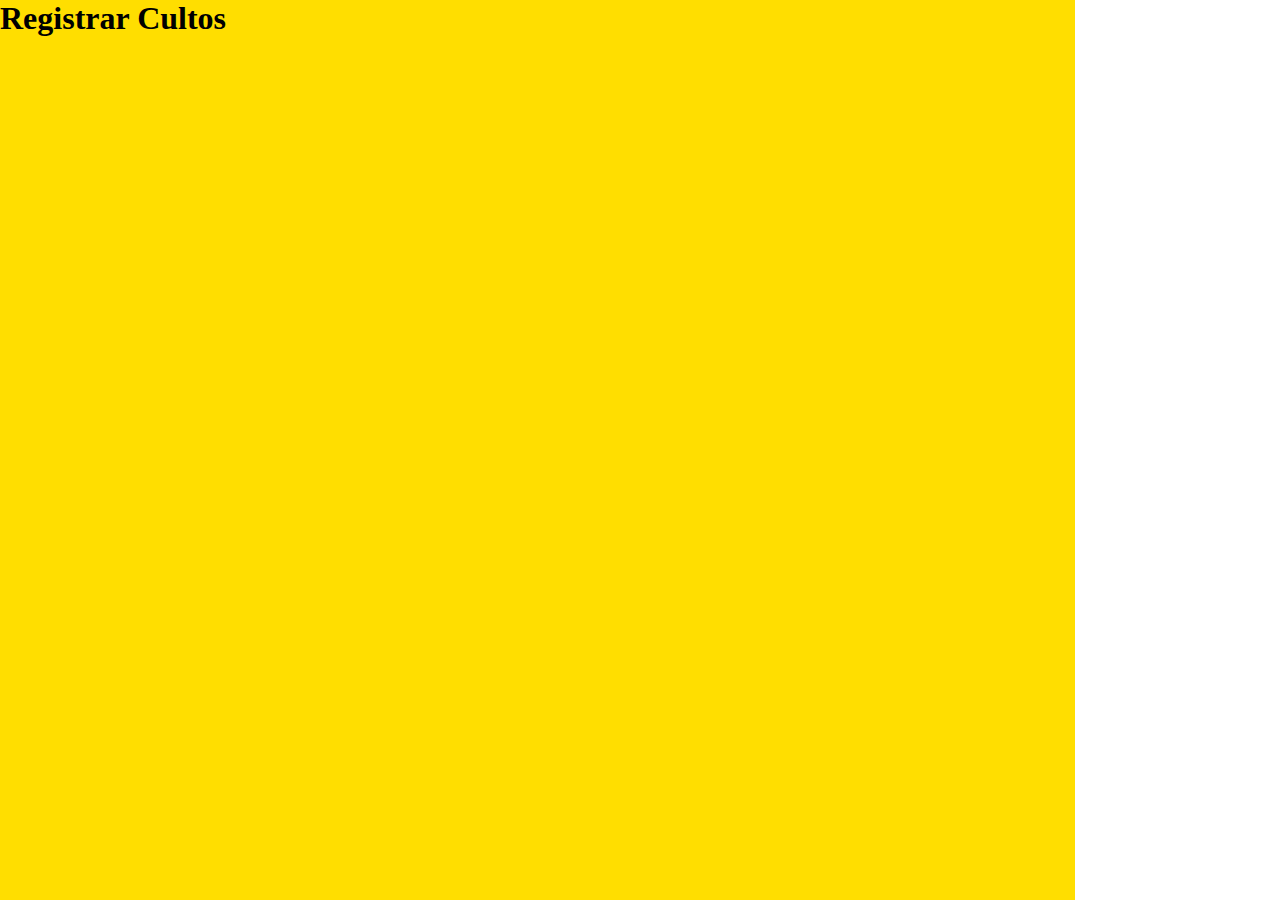
==== pages/admin/registroCultos.html @ 2819158b "admin page with ajax" ====
<!DOCTYPE html>
<html lang="en">
<head>
    <meta charset="UTF-8">
    <meta name="viewport" content="width=device-width, initial-scale=1.0">
    <link rel="stylesheet" href="./styles.css">
    <title>Document</title>
</head>
<body>
    <div class="cultoContent">
        <div class="cultoHeader">
            <h1>Registrar Cultos</h1>
        </div>
    </div>
</body>
</html>
---- pages/admin/styles.css ----
* {
    border: 0;
    margin: 0;
    padding: 0;
    box-sizing: border-box;
}

body {
    font-family: Roboto;
    display: flex;
}

header {
    width: 100vw;
    height: 70px;
    position: absolute;
    display: flex;
    align-items: center;
    justify-content: center;
    background-color: #043353;
    box-shadow: 0px 13px 20px -21px #000;
}

.contentHeader {
    width: 90vw;
    display: flex;
    align-items: center;
    justify-content: space-between;
}

.contentHeader h1, a {
    color: #fff;
    text-decoration: none;
}

.menu {
    width: 20vw;
    height: 100vh;
    background-color: #043353;
    display: flex;
    justify-content: center;
}

.menu ul{
    width: 100%;
    display: flex;
    flex-direction: column;
    align-items: center;
    margin-top: 150px;
}

.menu ul li {
    display: flex;
    width: 100%;
    justify-content: space-between;
    align-items: center;
    padding: 30px;
    border-top: 1px solid grey;
    transition: 0.4s;
}

.menu ul li:hover {
    background-color: #0a3c5e;
    color: #0a3c5e;
}

.menu ul li:last-child {
    border-bottom: 1px solid grey;
}

#conteudo {
    width: 100vw;
    height: 100vh;
    background-color: #f5f5f5;
}

/*RegistrtoCultos*/

.cultoContent {
    width: 84vw;
    height: 100vh;
    background-color: #ffde00;
}
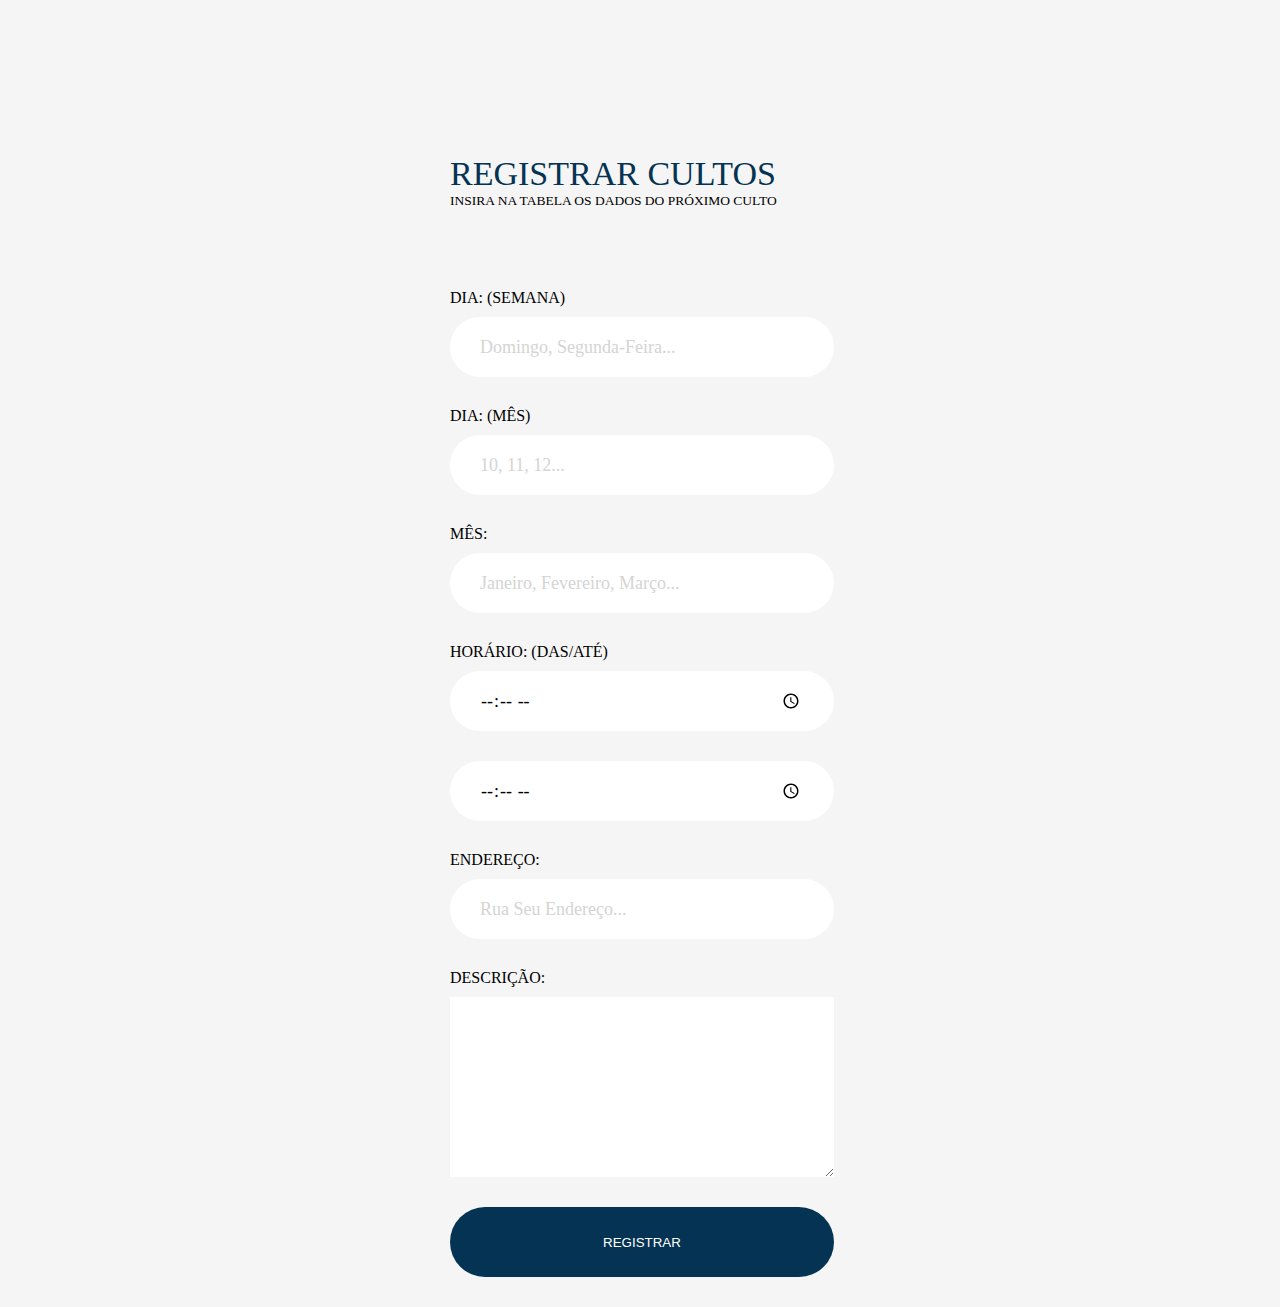
==== commit 8ca079de: "Registrar Cultos page created" ====
--- a/pages/admin/registroCultos.html
+++ b/pages/admin/registroCultos.html
@@ -9,7 +9,24 @@
 <body>
     <div class="cultoContent">
         <div class="cultoHeader">
-            <h1>Registrar Cultos</h1>
+            <h1>REGISTRAR CULTOS</h1>
+            <p>INSIRA NA TABELA OS DADOS DO PRÓXIMO CULTO</p>
+        </div>
+        <div class="cultoBody">
+            <p>DIA: (SEMANA)</p>
+            <input type="text" placeholder="Domingo, Segunda-Feira...">
+            <P>DIA: (MÊS)</P>
+            <input type="text" placeholder="10, 11, 12...">
+            <p>MÊS:</p>
+            <input type="text" placeholder="Janeiro, Fevereiro, Março...">
+            <p>HORÁRIO: (DAS/ATÉ)</p>
+            <input type="time">
+            <input type="time">
+            <P>ENDEREÇO:</P>
+            <input type="text" placeholder="Rua Seu Endereço...">
+            <p>DESCRIÇÃO:</p>
+            <textarea name="" id=""></textarea>
+            <button type="submit">REGISTRAR</button>
         </div>
     </div>
 </body>
--- a/pages/admin/styles.css
+++ b/pages/admin/styles.css
@@ -8,12 +8,14 @@
 body {
     font-family: Roboto;
     display: flex;
+    background-color: #f5f5f5;
 }
 
 header {
     width: 100vw;
     height: 70px;
-    position: absolute;
+    position: fixed;
+    z-index: 2;
     display: flex;
     align-items: center;
     justify-content: center;
@@ -34,8 +36,10 @@
 }
 
 .menu {
-    width: 20vw;
+    width: 19.05vw;
     height: 100vh;
+    position: fixed;
+    z-index: 1;
     background-color: #043353;
     display: flex;
     justify-content: center;
@@ -77,7 +81,71 @@
 /*RegistrtoCultos*/
 
 .cultoContent {
-    width: 84vw;
-    height: 100vh;
-    background-color: #ffde00;
+    width: 99vw;
+    padding-bottom: 30px;
+}
+
+.cultoHeader {
+    padding: 155px 450px 80px;
+}
+
+.cultoHeader h1 {
+    font-weight: 400;
+    color: #043353;
+    font-size: 34px;
+}
+
+.cultoHeader p {
+    font-weight: 300;
+    font-size: 13.5px;
+}
+
+.cultoBody {
+    padding-left: 450px;
+    display: flex;
+    flex-direction: column;
+}
+
+.cultoBody input {
+    width: 30vw;
+    height: 6vh;
+    padding: 30px;
+    border-radius: 50px;
+    font-size: 18px;
+    outline: none;
+    margin-bottom: 30px;
+    font-family: Roboto;
+}
+
+input::placeholder {
+    color: rgb(212, 212, 212);
+}
+
+.cultoBody p {
+    margin-bottom: 10px;
+}
+
+.cultoBody textarea {
+    width: 30vw;
+    height: 20vh;
+    outline: none;
+    padding: 30px;
+    font-size: 18px;
+    font-family: Roboto;
+    margin-bottom: 30px;
+}
+
+.cultoBody button {
+    width: 30vw;
+    height: 70px;
+    background-color: #043353;
+    border-radius: 50px;
+    outline: none;
+    cursor: pointer;
+    color: #FFF;
+    transition: 0.4s;
+}
+
+.cultoBody button:hover {
+    background-color: #0a3c5e;
 }